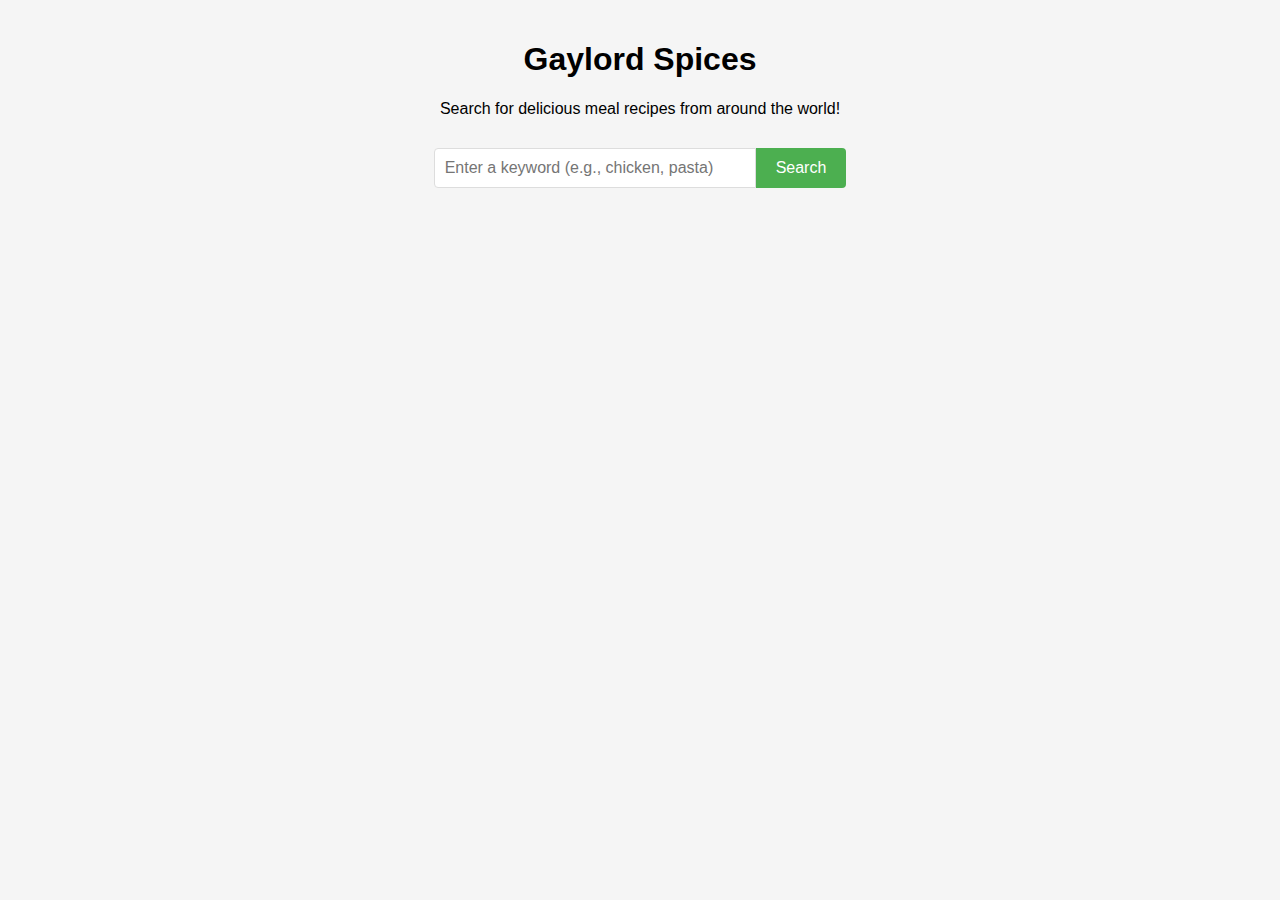
==== index.html @ 7d750e83 "Loading and Search error sections" ====
<!DOCTYPE html>
<html>

<head>
    <meta charset="UTF-8" />
    <meta name="viewport" content="width=device-width, initial-scale=1.0" />
    <title>Gaylord Spices</title>
    <link rel="stylesheet" href="style.css">
</head>

<body>

    <header class="header">
        <h1>Gaylord Spices</h1>
        <p>Search for delicious meal recipes from around the world!</p>
    </header>

    <section id="loading" class="loading" style="display: none;">
        <p>Searching for recipes...</p>
    </section>

    <section id="error" class="error-message" style="display: none;">
        <p>No recipes found. Try a different keyword!</p>
    </section>

    <main>
        <section class="search-container">
            <input type="text" id="search" placeholder="Enter a keyword (e.g., chicken, pasta)" />
            <button id="search-btn">Search</button>
        </section>
    </main>

</body>

<script src="/index.js"></script>

</html>
---- style.css ----
body {
    font-family: Arial, sans-serif;
    max-width: 1000px;
    margin: 0 auto;
    padding: 20px;
    background-color: #f5f5f5;
}


.header {
    text-align: center;
    margin-bottom: 30px;
}

.search-container {
    display: flex;
    justify-content: center;
    margin-bottom: 30px;
}

#search {
    padding: 10px;
    width: 300px;
    border: 1px solid #ddd;
    border-radius: 4px 0 0 4px;
    font-size: 16px;
}

#search-btn {
    padding: 10px 20px;
    background-color: #4CAF50;
    color: white;
    border: none;
    border-radius: 0 4px 4px 0;
    cursor: pointer;
    font-size: 16px;
}

#search-btn:hover {
    background-color: #45a049;
}
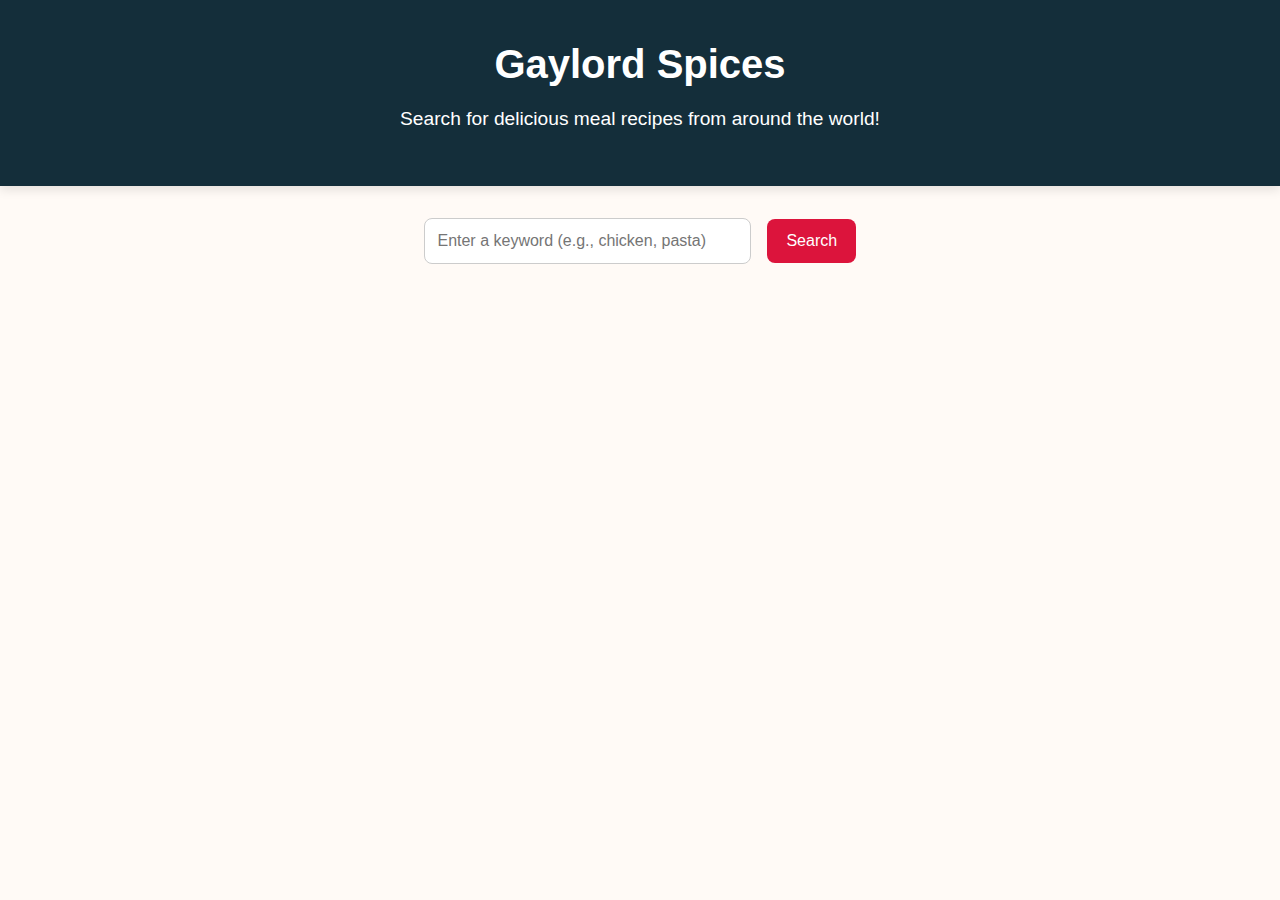
==== commit e5f598fd: "Added styling and UI fixes" ====
--- a/index.html
+++ b/index.html
@@ -28,6 +28,8 @@
             <input type="text" id="search" placeholder="Enter a keyword (e.g., chicken, pasta)" />
             <button id="search-btn">Search</button>
         </section>
+
+        <section id="results"></section>
     </main>
 
 </body>
--- a/style.css
+++ b/style.css
@@ -1,4 +1,4 @@
-body {
+/* body {
     font-family: Arial, sans-serif;
     max-width: 1000px;
     margin: 0 auto;
@@ -38,4 +38,161 @@
 
 #search-btn:hover {
     background-color: #45a049;
-}+} */
+
+/* style.css */
+
+body {
+    font-family: 'Segoe UI', Tahoma, Geneva, Verdana, sans-serif;
+    margin: 0;
+    padding: 0;
+    background-color: #fffaf6;
+    color: #333;
+    line-height: 1.6;
+}
+
+header.header {
+    background-color: #142e3a;
+    color: white;
+    text-align: center;
+    padding: 2rem 1rem;
+    box-shadow: 0 4px 10px rgba(0, 0, 0, 0.1);
+}
+
+header.header h1 {
+    margin: 0;
+    font-size: 2.5rem;
+}
+
+header.header p {
+    margin-top: 0.5rem;
+    font-size: 1.2rem;
+}
+
+.search-container {
+    display: flex;
+    justify-content: center;
+    align-items: center;
+    margin: 2rem 1rem;
+    gap: 1rem;
+    flex-wrap: wrap;
+}
+
+.search-container input[type="text"] {
+    padding: 0.8rem;
+    font-size: 1rem;
+    border: 1px solid #ccc;
+    border-radius: 0.5rem;
+    width: 300px;
+    max-width: 100%;
+}
+
+.search-container button {
+    padding: 0.8rem 1.2rem;
+    background-color: crimson;
+    color: white;
+    border: none;
+    border-radius: 0.5rem;
+    cursor: pointer;
+    font-size: 1rem;
+    transition: background-color 0.3s ease;
+}
+
+.search-container button:hover {
+    background-color: #fffaf6;
+}
+
+.loading,
+.error-message {
+    text-align: center;
+    margin-top: 2rem;
+    font-size: 1.2rem;
+    color: #888;
+}
+
+.error-message {
+    color: #c62828;
+}
+
+#results {
+    display: grid;
+    grid-template-columns: repeat(auto-fit, minmax(250px, 1fr));
+    gap: 1.5rem;
+    padding: 2rem;
+    max-width: 1200px;
+    margin: 0 auto;
+}
+
+.recipe-card {
+    background-color: #fff;
+    border-radius: 1rem;
+    box-shadow: 0 2px 8px rgba(0, 0, 0, 0.1);
+    overflow: hidden;
+    transition: transform 0.2s;
+}
+
+.recipe-card:hover {
+    transform: translateY(-5px);
+}
+
+.recipe-card img {
+    width: 100%;
+    height: 200px;
+    object-fit: cover;
+}
+
+.recipe-card h3 {
+    padding: 1rem;
+    margin: 0;
+    font-size: 1.2rem;
+}
+
+.recipe-card p {
+    padding: 0 1rem 1rem;
+    margin: 0;
+    font-size: 0.95rem;
+    color:crimson;
+}
+
+.view-recipe{
+    margin:6px;
+    padding:6px;
+    border-radius: 5px;
+    background-color:#095579 ;
+    color: white;
+    border:none;
+    font-size: medium;
+}
+
+/* Modal Styling */
+.modal {
+    position: fixed;
+    top: 0;
+    left: 0;
+    right: 0;
+    bottom: 0;
+    background-color: rgba(0,0,0,0.5);
+    z-index: 1000;
+    display: flex;
+    justify-content: center;
+    align-items: center;
+}
+
+.modal-content {
+    background: white;
+    padding: 2rem;
+    border-radius: 1rem;
+    width: 90%;
+    max-width: 600px;
+    max-height: 90vh;
+    overflow-y: auto;
+    position: relative;
+}
+
+.close-btn {
+    position: absolute;
+    top: 1rem;
+    right: 1.5rem;
+    font-size: 1.5rem;
+    cursor: pointer;
+}
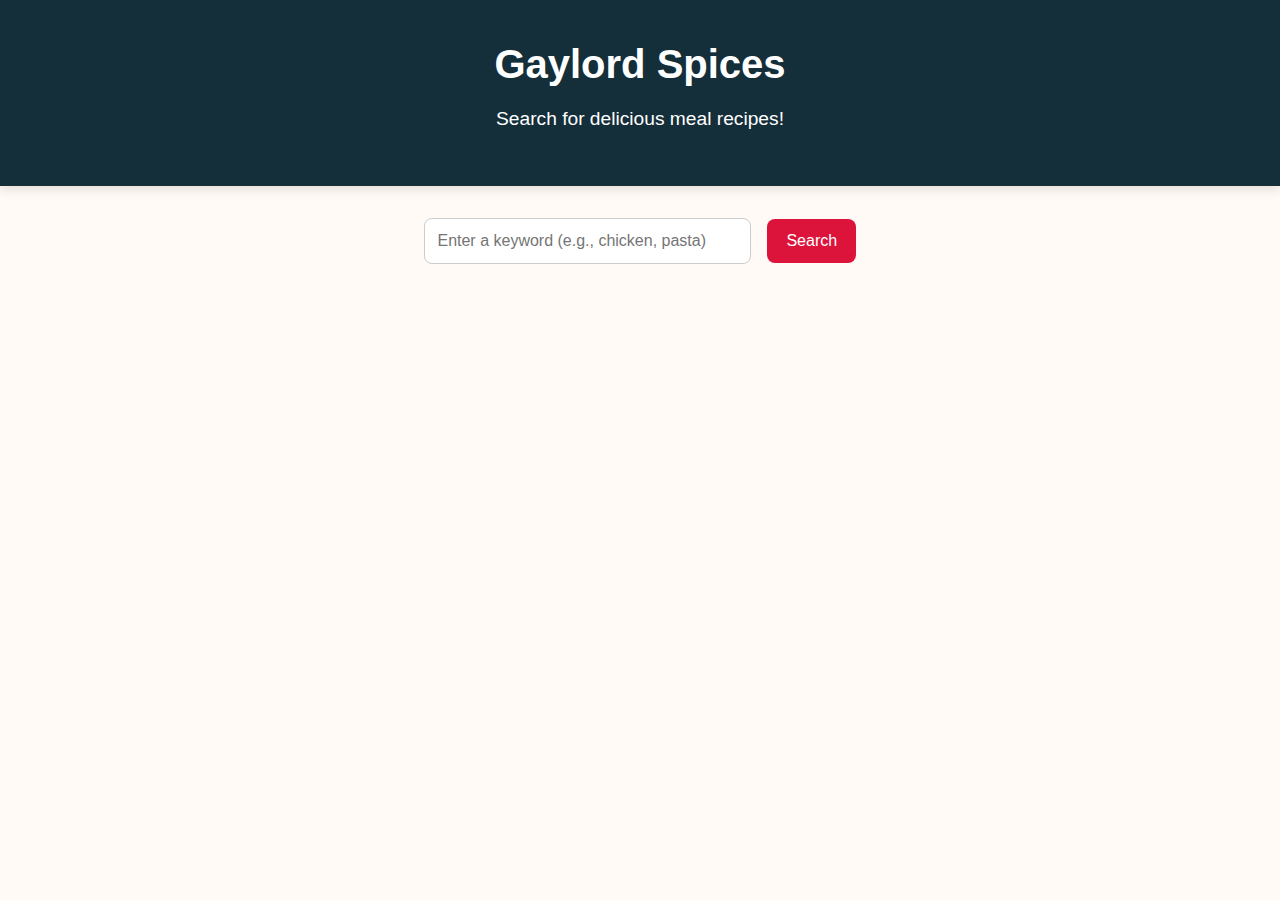
==== commit 1928d396: "UI fixes" ====
--- a/index.html
+++ b/index.html
@@ -1,5 +1,5 @@
 <!DOCTYPE html>
-<html>
+<html lang="en">
 
 <head>
     <meta charset="UTF-8" />
@@ -12,7 +12,7 @@
 
     <header class="header">
         <h1>Gaylord Spices</h1>
-        <p>Search for delicious meal recipes from around the world!</p>
+        <p>Search for delicious meal recipes!</p>
     </header>
 
     <section id="loading" class="loading" style="display: none;">
@@ -30,10 +30,19 @@
         </section>
 
         <section id="results"></section>
+
     </main>
 
+    <!-- Modal for recipe details -->
+    <div id="modal" class="modal">
+        <div class="modal-content">
+            <span class="close-btn">&times;</span>
+            <section id="recipe-details"></section>
+        </div>
+    </div>
+
+    <script src="index.js"></script>
+    <script src="js/orders.js" type="module"></script>
 </body>
 
-<script src="/index.js"></script>
-
 </html>--- a/style.css
+++ b/style.css
@@ -1,47 +1,4 @@
-/* body {
-    font-family: Arial, sans-serif;
-    max-width: 1000px;
-    margin: 0 auto;
-    padding: 20px;
-    background-color: #f5f5f5;
-}
-
-
-.header {
-    text-align: center;
-    margin-bottom: 30px;
-}
-
-.search-container {
-    display: flex;
-    justify-content: center;
-    margin-bottom: 30px;
-}
-
-#search {
-    padding: 10px;
-    width: 300px;
-    border: 1px solid #ddd;
-    border-radius: 4px 0 0 4px;
-    font-size: 16px;
-}
-
-#search-btn {
-    padding: 10px 20px;
-    background-color: #4CAF50;
-    color: white;
-    border: none;
-    border-radius: 0 4px 4px 0;
-    cursor: pointer;
-    font-size: 16px;
-}
-
-#search-btn:hover {
-    background-color: #45a049;
-} */
-
-/* style.css */
-
+/* Base Styles */
 body {
     font-family: 'Segoe UI', Tahoma, Geneva, Verdana, sans-serif;
     margin: 0;
@@ -69,6 +26,7 @@
     font-size: 1.2rem;
 }
 
+/* Search Section */
 .search-container {
     display: flex;
     justify-content: center;
@@ -99,9 +57,10 @@
 }
 
 .search-container button:hover {
-    background-color: #fffaf6;
-}
-
+    background-color: #ad0d2b;
+}
+
+/* Loading and Error Messages */
 .loading,
 .error-message {
     text-align: center;
@@ -114,6 +73,7 @@
     color: #c62828;
 }
 
+/* Results Grid and Recipe Cards */
 #results {
     display: grid;
     grid-template-columns: repeat(auto-fit, minmax(250px, 1fr));
@@ -151,48 +111,109 @@
     padding: 0 1rem 1rem;
     margin: 0;
     font-size: 0.95rem;
-    color:crimson;
-}
-
-.view-recipe{
-    margin:6px;
-    padding:6px;
+    color: crimson;
+}
+
+.view-recipe {
+    margin: 6px;
+    padding: 6px;
     border-radius: 5px;
-    background-color:#095579 ;
+    background-color: #095579;
     color: white;
-    border:none;
+    border: none;
     font-size: medium;
-}
-
-/* Modal Styling */
+    cursor: pointer;
+}
+
+/* --- Modal Styles --- */
+
+/* Modal Overlay */
 .modal {
-    position: fixed;
-    top: 0;
-    left: 0;
-    right: 0;
-    bottom: 0;
-    background-color: rgba(0,0,0,0.5);
-    z-index: 1000;
-    display: flex;
-    justify-content: center;
-    align-items: center;
-}
-
+  position: fixed;
+  top: 0;
+  left: 0;
+  width: 100%;
+  height: 100%;
+  background-color: rgba(0, 0, 0, 0.8);  /* Darker overlay for less transparency */
+  display: none;  /* Hidden by default; shown via JS */
+  justify-content: center;  /* Center modal content horizontally */
+  align-items: center;      /* Center modal content vertically */
+  z-index: 1000;
+  padding: 1rem;
+}
+
+/* Modal Content */
 .modal-content {
-    background: white;
-    padding: 2rem;
-    border-radius: 1rem;
-    width: 90%;
-    max-width: 600px;
-    max-height: 90vh;
-    overflow-y: auto;
-    position: relative;
-}
-
+  background: #fff;
+  padding: 2rem;
+  border-radius: 8px;
+  width: 100%;
+  max-width: 500px;
+  max-height: 80vh;
+  overflow-y: auto;
+  position: relative;
+  box-shadow: 0 8px 24px rgba(0, 0, 0, 0.3);
+}
+
+/* Close Button */
 .close-btn {
-    position: absolute;
-    top: 1rem;
-    right: 1.5rem;
-    font-size: 1.5rem;
-    cursor: pointer;
-}
+  position: absolute;
+  top: 1rem;
+  right: 1rem;
+  font-size: 1.5rem;
+  color: #333;
+  cursor: pointer;
+}
+
+/* --- Order Form Styling --- */
+form label {
+  display: block;
+  margin: 1rem 0 0.4rem;
+  font-weight: 500;
+}
+
+form input[type="text"],
+form input[type="tel"],
+form textarea {
+  width: 100%;
+  padding: 0.75rem;
+  font-size: 1rem;
+  border: 1px solid #ccc;
+  border-radius: 0.5rem;
+  box-sizing: border-box;
+  transition: border-color 0.3s ease;
+}
+
+form input:focus,
+form textarea:focus {
+  outline: none;
+  border-color: crimson;
+}
+
+form input[type="checkbox"] {
+  margin-right: 0.5rem;
+}
+
+#deliveryAddress {
+  margin-top: 1rem;
+  background-color: #fff7f7;
+  padding: 1rem;
+  border-left: 4px solid crimson;
+  border-radius: 0.5rem;
+}
+
+form button[type="submit"] {
+  margin-top: 1.5rem;
+  background-color: #095579;
+  color: white;
+  padding: 0.8rem 1.5rem;
+  border: none;
+  border-radius: 0.5rem;
+  font-size: 1rem;
+  cursor: pointer;
+  transition: background-color 0.3s ease;
+}
+
+form button[type="submit"]:hover {
+  background-color: #063d5b;
+}
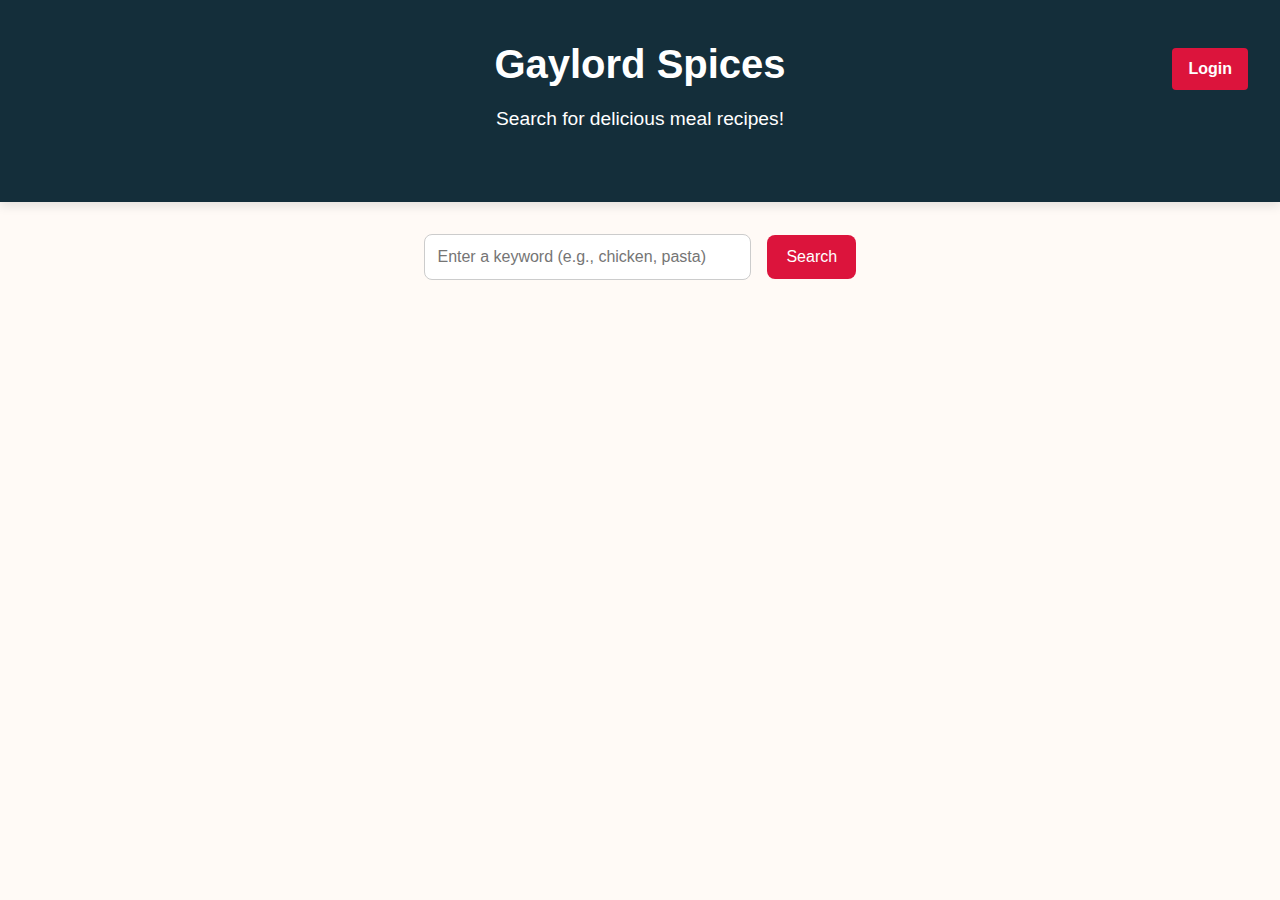
==== commit 05debeae: "Created login page" ====
--- a/index.html
+++ b/index.html
@@ -5,14 +5,17 @@
     <meta charset="UTF-8" />
     <meta name="viewport" content="width=device-width, initial-scale=1.0" />
     <title>Gaylord Spices</title>
-    <link rel="stylesheet" href="style.css">
+    <link rel="stylesheet" href="style.css" />
 </head>
 
 <body>
-
     <header class="header">
-        <h1>Gaylord Spices</h1>
-        <p>Search for delicious meal recipes!</p>
+        <div class="header-wrapper">
+            <h1>Gaylord Spices</h1>
+            <p>Search for delicious meal recipes!</p>
+            <!-- Login Button -->
+            <a href="/login.html" class="login-btn">Login</a>
+        </div>
     </header>
 
     <section id="loading" class="loading" style="display: none;">
@@ -28,12 +31,10 @@
             <input type="text" id="search" placeholder="Enter a keyword (e.g., chicken, pasta)" />
             <button id="search-btn">Search</button>
         </section>
-
         <section id="results"></section>
-
     </main>
 
-    <!-- Modal for recipe details -->
+    <!-- Modal for recipe details / order form -->
     <div id="modal" class="modal">
         <div class="modal-content">
             <span class="close-btn">&times;</span>
@@ -42,7 +43,6 @@
     </div>
 
     <script src="index.js"></script>
-    <script src="js/orders.js" type="module"></script>
 </body>
 
 </html>--- a/style.css
+++ b/style.css
@@ -1,128 +1,128 @@
 /* Base Styles */
 body {
-    font-family: 'Segoe UI', Tahoma, Geneva, Verdana, sans-serif;
-    margin: 0;
-    padding: 0;
-    background-color: #fffaf6;
-    color: #333;
-    line-height: 1.6;
+  font-family: 'Segoe UI', Tahoma, Geneva, Verdana, sans-serif;
+  margin: 0;
+  padding: 0;
+  background-color: #fffaf6;
+  color: #333;
+  line-height: 1.6;
 }
 
 header.header {
-    background-color: #142e3a;
-    color: white;
-    text-align: center;
-    padding: 2rem 1rem;
-    box-shadow: 0 4px 10px rgba(0, 0, 0, 0.1);
+  background-color: #142e3a;
+  color: white;
+  text-align: center;
+  padding: 2rem 1rem;
+  box-shadow: 0 4px 10px rgba(0, 0, 0, 0.1);
 }
 
 header.header h1 {
-    margin: 0;
-    font-size: 2.5rem;
+  margin: 0;
+  font-size: 2.5rem;
 }
 
 header.header p {
-    margin-top: 0.5rem;
-    font-size: 1.2rem;
+  margin-top: 0.5rem;
+  font-size: 1.2rem;
 }
 
 /* Search Section */
 .search-container {
-    display: flex;
-    justify-content: center;
-    align-items: center;
-    margin: 2rem 1rem;
-    gap: 1rem;
-    flex-wrap: wrap;
+  display: flex;
+  justify-content: center;
+  align-items: center;
+  margin: 2rem 1rem;
+  gap: 1rem;
+  flex-wrap: wrap;
 }
 
 .search-container input[type="text"] {
-    padding: 0.8rem;
-    font-size: 1rem;
-    border: 1px solid #ccc;
-    border-radius: 0.5rem;
-    width: 300px;
-    max-width: 100%;
+  padding: 0.8rem;
+  font-size: 1rem;
+  border: 1px solid #ccc;
+  border-radius: 0.5rem;
+  width: 300px;
+  max-width: 100%;
 }
 
 .search-container button {
-    padding: 0.8rem 1.2rem;
-    background-color: crimson;
-    color: white;
-    border: none;
-    border-radius: 0.5rem;
-    cursor: pointer;
-    font-size: 1rem;
-    transition: background-color 0.3s ease;
+  padding: 0.8rem 1.2rem;
+  background-color: crimson;
+  color: white;
+  border: none;
+  border-radius: 0.5rem;
+  cursor: pointer;
+  font-size: 1rem;
+  transition: background-color 0.3s ease;
 }
 
 .search-container button:hover {
-    background-color: #ad0d2b;
+  background-color: #ad0d2b;
 }
 
 /* Loading and Error Messages */
 .loading,
 .error-message {
-    text-align: center;
-    margin-top: 2rem;
-    font-size: 1.2rem;
-    color: #888;
+  text-align: center;
+  margin-top: 2rem;
+  font-size: 1.2rem;
+  color: #888;
 }
 
 .error-message {
-    color: #c62828;
+  color: #c62828;
 }
 
 /* Results Grid and Recipe Cards */
 #results {
-    display: grid;
-    grid-template-columns: repeat(auto-fit, minmax(250px, 1fr));
-    gap: 1.5rem;
-    padding: 2rem;
-    max-width: 1200px;
-    margin: 0 auto;
+  display: grid;
+  grid-template-columns: repeat(auto-fit, minmax(250px, 1fr));
+  gap: 1.5rem;
+  padding: 2rem;
+  max-width: 1200px;
+  margin: 0 auto;
 }
 
 .recipe-card {
-    background-color: #fff;
-    border-radius: 1rem;
-    box-shadow: 0 2px 8px rgba(0, 0, 0, 0.1);
-    overflow: hidden;
-    transition: transform 0.2s;
+  background-color: #fff;
+  border-radius: 1rem;
+  box-shadow: 0 2px 8px rgba(0, 0, 0, 0.1);
+  overflow: hidden;
+  transition: transform 0.2s;
 }
 
 .recipe-card:hover {
-    transform: translateY(-5px);
+  transform: translateY(-5px);
 }
 
 .recipe-card img {
-    width: 100%;
-    height: 200px;
-    object-fit: cover;
+  width: 100%;
+  height: 200px;
+  object-fit: cover;
 }
 
 .recipe-card h3 {
-    padding: 1rem;
-    margin: 0;
-    font-size: 1.2rem;
+  padding: 1rem;
+  margin: 0;
+  font-size: 1.2rem;
 }
 
 .recipe-card p {
-    padding: 0 1rem 1rem;
-    margin: 0;
-    font-size: 0.95rem;
-    color: crimson;
+  padding: 0 1rem 1rem;
+  margin: 0;
+  font-size: 0.95rem;
+  color: crimson;
 }
 
 .view-recipe {
-    margin: 6px;
-    padding: 6px;
-    border-radius: 5px;
-    background-color: #095579;
-    color: white;
-    border: none;
-    font-size: medium;
-    cursor: pointer;
+  margin: 6px;
+  padding: 6px;
+  border-radius: 5px;
+  background-color: #095579;
+  color: white;
+  border: none;
+  font-size: medium;
+  cursor: pointer;
 }
 
 /* --- Modal Styles --- */
@@ -134,10 +134,10 @@
   left: 0;
   width: 100%;
   height: 100%;
-  background-color: rgba(0, 0, 0, 0.8);  /* Darker overlay for less transparency */
-  display: none;  /* Hidden by default; shown via JS */
-  justify-content: center;  /* Center modal content horizontally */
-  align-items: center;      /* Center modal content vertically */
+  background-color: rgba(0, 0, 0, 0.8);
+  display: none;
+  justify-content: center;
+  align-items: center;
   z-index: 1000;
   padding: 1rem;
 }
@@ -217,3 +217,27 @@
 form button[type="submit"]:hover {
   background-color: #063d5b;
 }
+
+/* Header adjustments for login button */
+.header-wrapper {
+  position: relative;
+  padding-bottom: 1rem;
+}
+
+.login-btn {
+  position: absolute;
+  top: 1rem;
+  right: 1rem;
+  background-color: crimson;
+  color: white;
+  padding: 0.5rem 1rem;
+  border: none;
+  border-radius: 4px;
+  text-decoration: none;
+  font-weight: bold;
+  transition: background-color 0.3s ease;
+}
+
+.login-btn:hover {
+  background-color: #d11a2a;
+}
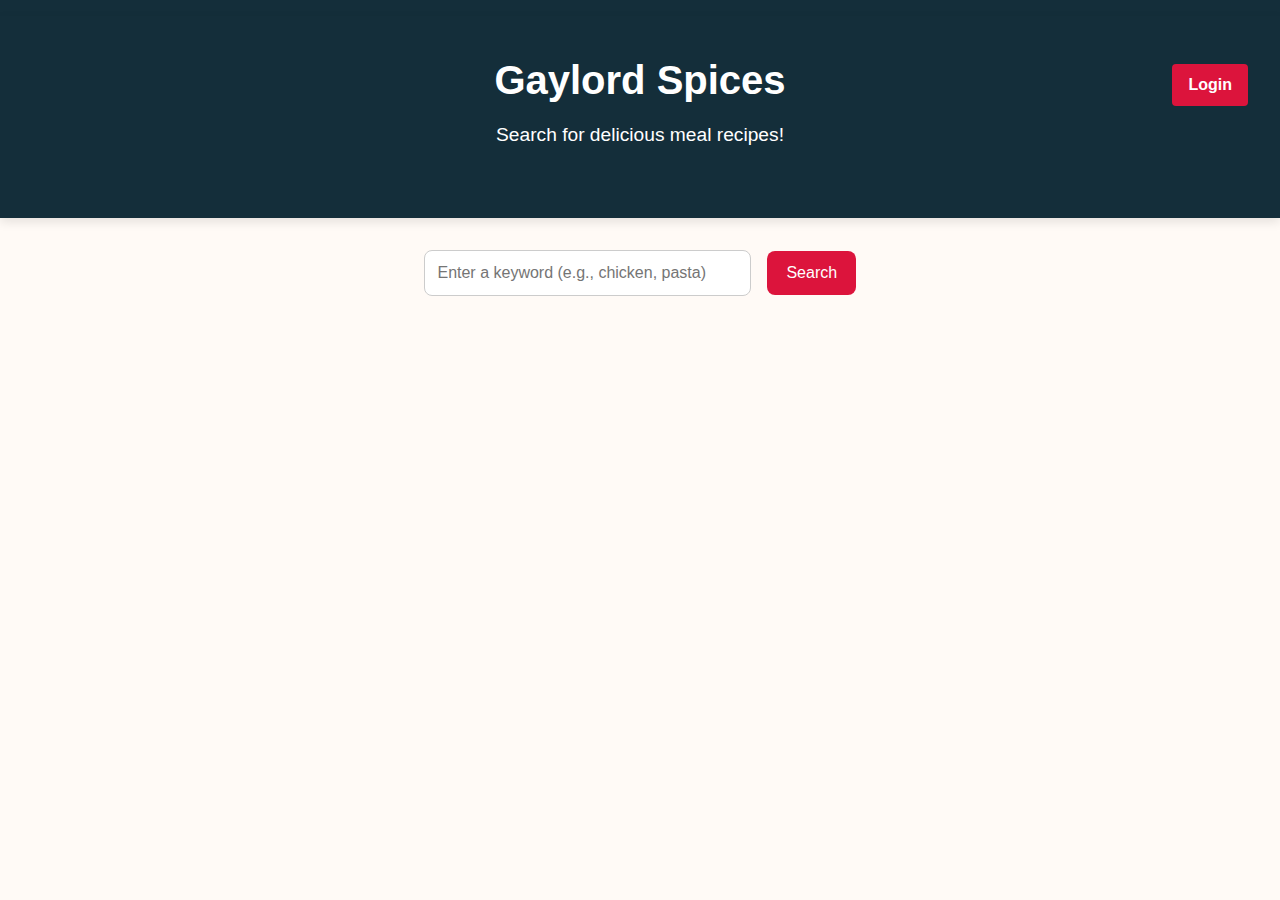
==== commit eb88ec17: "Login and logout functionality" ====
--- a/index.html
+++ b/index.html
@@ -8,13 +8,17 @@
     <link rel="stylesheet" href="style.css" />
 </head>
 
+<section id="logout"></section>
+
 <body>
     <header class="header">
         <div class="header-wrapper">
             <h1>Gaylord Spices</h1>
             <p>Search for delicious meal recipes!</p>
-            <!-- Login Button -->
-            <a href="/login.html" class="login-btn">Login</a>
+            <!-- Auth Buttons: login/logout and orders -->
+            <div id="auth-buttons">
+                <a href="/login.html" class="login-btn">Login</a>
+            </div>
         </div>
     </header>
 
@@ -26,13 +30,19 @@
         <p>No recipes found. Try a different keyword!</p>
     </section>
 
+
     <main>
         <section class="search-container">
             <input type="text" id="search" placeholder="Enter a keyword (e.g., chicken, pasta)" />
             <button id="search-btn">Search</button>
+
         </section>
+
+
         <section id="results"></section>
     </main>
+
+
 
     <!-- Modal for recipe details / order form -->
     <div id="modal" class="modal">
--- a/style.css
+++ b/style.css
@@ -238,6 +238,20 @@
   transition: background-color 0.3s ease;
 }
 
-.login-btn:hover {
-  background-color: #d11a2a;
-}
+#logout {
+  display: flex;
+  flex-direction: row-reverse;
+  padding: 8px;
+  background-color: #142e3a;
+
+
+  a{
+    color: white;
+    background-color: #d11a2a;
+    padding: 8px;
+    border-radius: 6px;
+    cursor: pointer;
+  }
+}
+
+
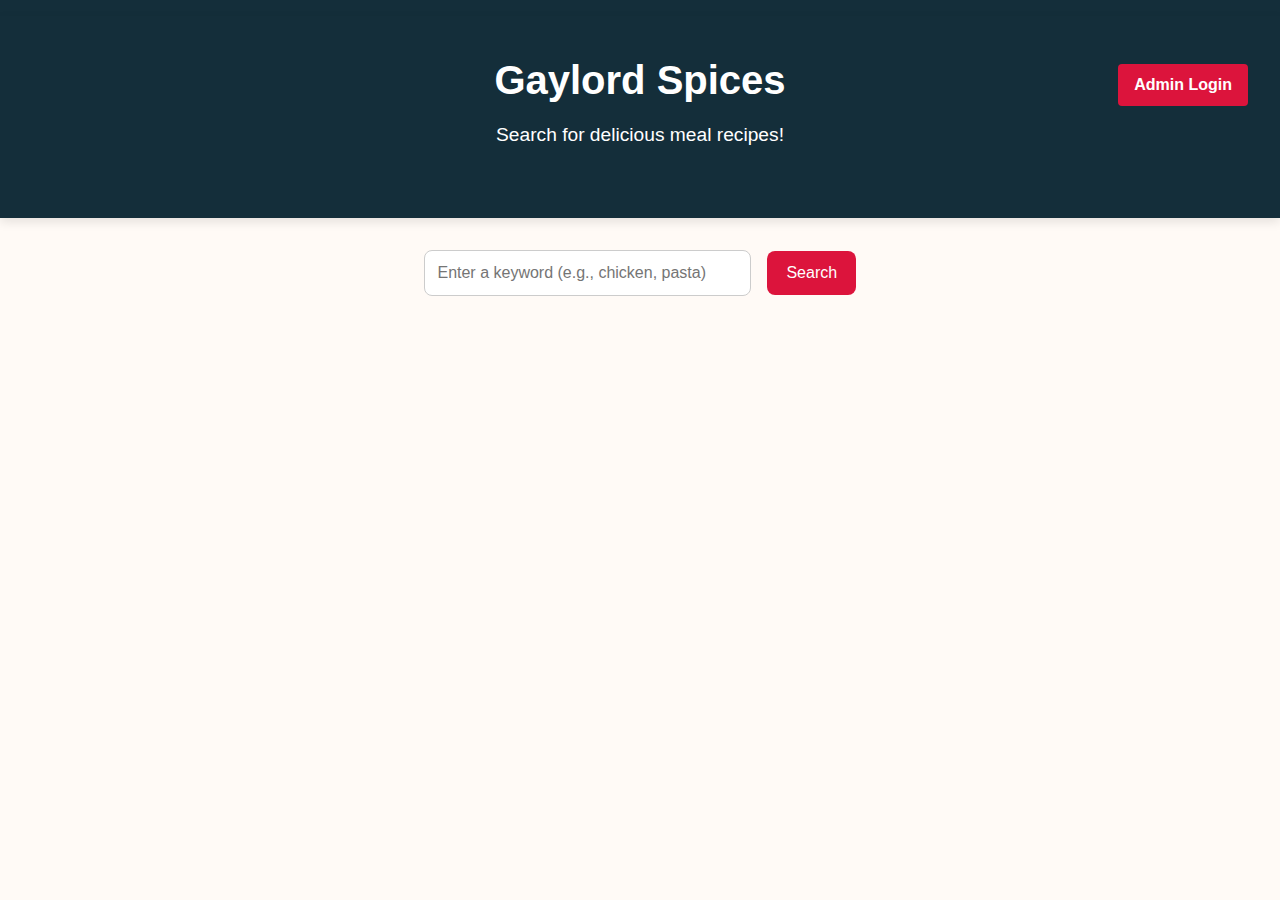
==== commit d595748c: "Order Management" ====
--- a/index.html
+++ b/index.html
@@ -17,7 +17,7 @@
             <p>Search for delicious meal recipes!</p>
             <!-- Auth Buttons: login/logout and orders -->
             <div id="auth-buttons">
-                <a href="/login.html" class="login-btn">Login</a>
+                <a href="/login.html" class="login-btn">Admin Login</a>
             </div>
         </div>
     </header>
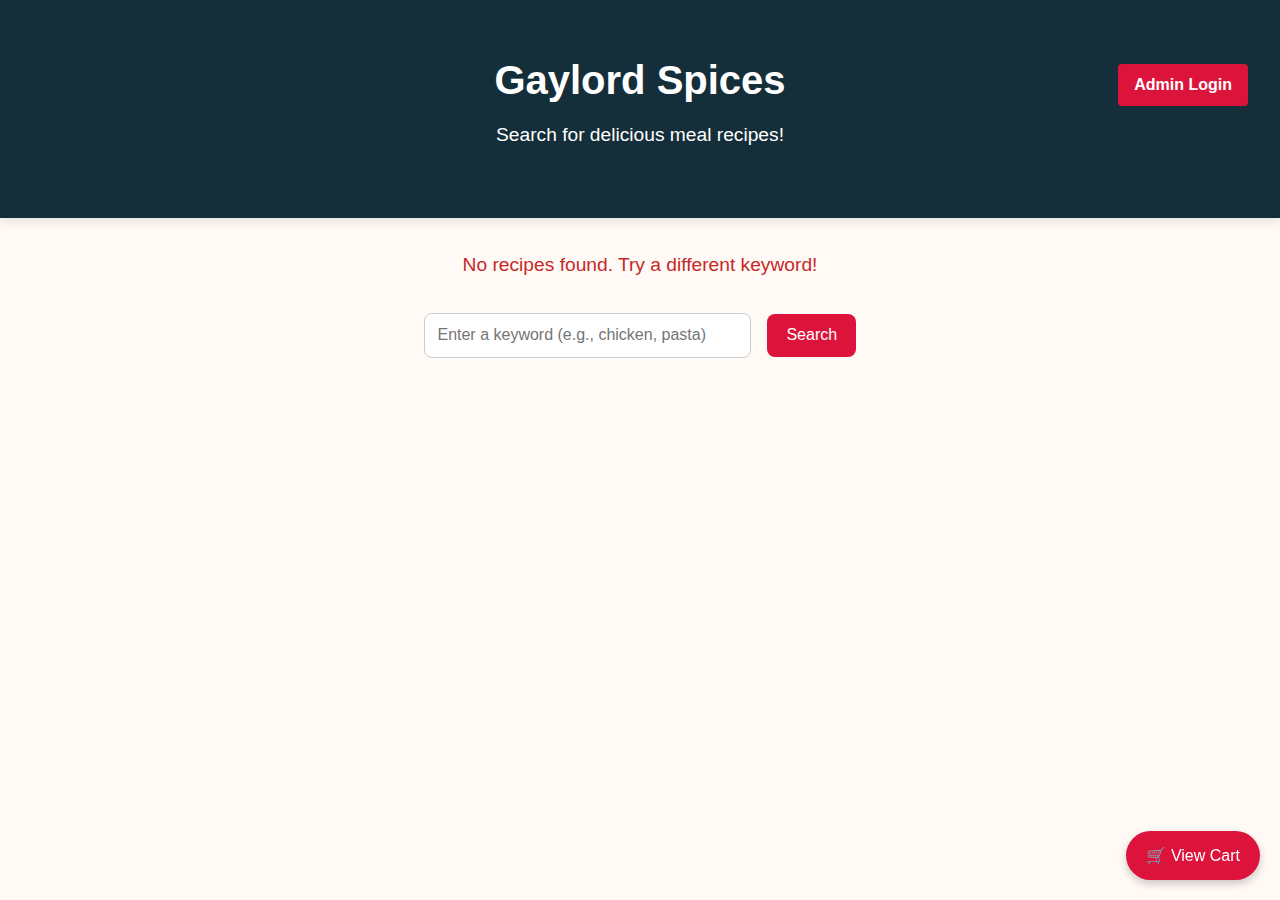
==== commit e8869913: "Making multiple orders" ====
--- a/index.html
+++ b/index.html
@@ -51,6 +51,8 @@
             <section id="recipe-details"></section>
         </div>
     </div>
+    <button id="cart-btn" class="cart-floating-btn">🛒 View Cart</button>
+
 
     <script src="index.js"></script>
 </body>
--- a/style.css
+++ b/style.css
@@ -255,3 +255,17 @@
 }
 
 
+.cart-floating-btn {
+  position: fixed;
+  bottom: 20px;
+  right: 20px;
+  background-color: crimson;
+  color: white;
+  border: none;
+  border-radius: 50px;
+  padding: 15px 20px;
+  font-size: 16px;
+  z-index: 1000;
+  cursor: pointer;
+  box-shadow: 0 4px 8px rgba(0,0,0,0.2);
+}